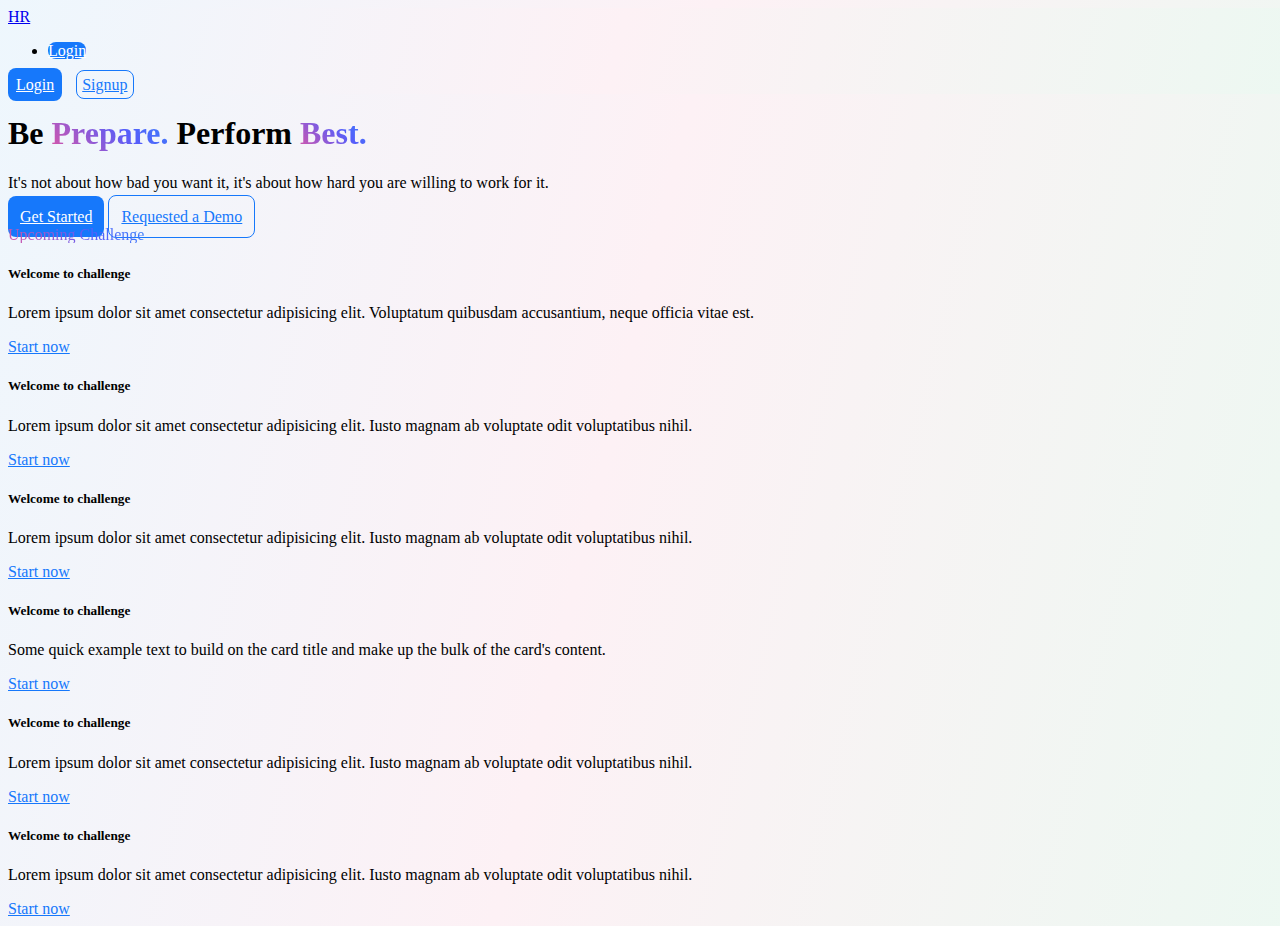
==== Ansh/index.html @ a137316a "Add files via upload" ====
<!DOCTYPE html>
<html lang="en">
  <head>
    <meta charset="UTF-8" />
    <meta http-equiv="X-UA-Compatible" content="IE=edge" />
    <meta name="viewport" content="width=device-width, initial-scale=1.0" />
    <link rel="stylesheet" href="/assets/css/style.css" />
    <link rel="stylesheet" href="https://cdnjs.cloudflare.com/ajax/libs/font-awesome/6.0.0/css/all.min.css"/>
    <link rel="stylesheet" href="https://fonts.googleapis.com/css2?family=Inter:wght@300;400;500;600;700&display=swap"/>
    <link rel="stylesheet" href="https://cdn.jsdelivr.net/npm/tw-elements/dist/css/index.min.css"/>
    <link rel="stylesheet" href="https://cdnjs.cloudflare.com/ajax/libs/animate.css/4.1.1/animate.min.css"/>
    <link rel="stylesheet" href="/node_modules/wow.js/css/libs/animate.css" />
    <script src="https://cdn.tailwindcss.com"></script>
    <title>HR</title>
  </head>
  <style>
    body{
      width: 100%;
    background: linear-gradient(103.51deg, #EAF8FF -11.85%, rgba(253, 241, 245) 47.62%, #EAF9F1 108.74%);
    }
   
  </style>
  <body>

  <!-- navbar -->
  <nav>
    <header style="background: linear-gradient(103.51deg, #eaf8ff -11.85%, rgba(253, 241, 245) 47.62%, #EAF9F1 108.74%) !important;" class="">
        <a class="logo text-base font-semibold 2xl:text-4xl text-txt" href="/">HR</a>

  <nav>
    <ul class="mr-4">
      <li>
          <a class="cta text-base font-semibold 2xl:text-xl text-txt" style="border-radius :8px ; background-color: #1678fb; color: white;" href="/login.html">Login</a>
    </li>
    </ul>
  </nav>

  <a class="menu text-xl text-txt text-sm" style="padding: 8px; margin-right: 10px; border-radius :8px ; background-color: #1678fb; color: white;" href="/login.html">Login</a>

  <a class=" text-base font-semibold 2xl:text-xl text-txt" style="padding: 5px;border-radius :8px ; border:1px solid #1678fb; color: #1678fb;" href="#">Signup</a>

  </header>
</nav>
<!-- navbar -->

    <main>
     
      <div class="about__us">
        <h1 class="text-base font-semibold 2xl:text-6xl text-2xl text-txt text-center mt-12">Be 
          <span style="background: -webkit-linear-gradient(45deg, #D956A7 0%, #565DFA 60.42%, #3983FB 100%);
          -webkit-background-clip: text;
          -webkit-text-fill-color: transparent;">Prepare.</span>
           Perform
            <span  style="background: -webkit-linear-gradient(45deg, #D956A7 0%, #565DFA 60.42%, #3983FB 100%);
            -webkit-background-clip: text;-webkit-text-fill-color: transparent;">Best. 
            <img class="sm:block hidden" style="position: absolute;z-index: -1;left: 68%;margin-top: -80px;" src="/assets/image/1643881273_rightelipse.png" alt=""></span>
            
           </h1>
           <p class="text-txt text-base text-gray-600 text-center 2xl:text-xl mt-6 p-3">It's not about how bad you want it, it's about how hard you are willing to work for it.</p>
      </div>

      <div class="call_to_action text-center mt-6">
        <a class=" text-base font-semibold 2xl:text-xl text-txt" style="padding: 12px;border-radius :8px; background-color: #1678fb; color: #fff;" href="#">Get Started</a>
        <a class=" text-base font-semibold 2xl:text-xl text-txt" style="padding: 12px;border-radius :8px ; border:1px solid #1678fb; color: #1678fb;" href="#">Requested a Demo</a>
      </div>

      <div class="cards">
        <div class="card p-8 w-5/6 mx-auto mt-10">
          <span style="background: -webkit-linear-gradient(45deg, #D956A7 0%, #565DFA 60.42%, #3983FB 100%);
          -webkit-background-clip: text;
          -webkit-text-fill-color: transparent;" class="font-semibold">Upcoming Challenge</span>
          <div class="flex justify-around items-center flex-col md:flex-row">
              <div class="rounded-lg wow fadeInUp  mt-10 shadow-lg bg-white max-w-sm" >
                <div class="p-6">
                  <h5 class="text-gray-900 text-xl font-medium mb-2">Welcome to challenge</h5>
                  <p class="text-gray-700 text-base mb-4">
                    Lorem ipsum dolor sit amet consectetur adipisicing elit. Voluptatum quibusdam accusantium, neque officia vitae est.
                  </p>
                  <a class="font-semibold" style="color: #1678fb;" href="#">Start now</a>
                </div>
              </div>
        
              <div class="rounded-lg mt-10 wow fadeInUp shadow-lg bg-white max-w-sm">
                  <div class="p-6">
                    <h5 class="text-gray-900 text-xl font-medium mb-2">Welcome to challenge</h5>
                    <p class="text-gray-700 text-base mb-4">
                    Lorem ipsum dolor sit amet consectetur adipisicing elit. Iusto magnam ab voluptate odit voluptatibus nihil.
                    </p>
                    <a class="font-semibold" style="color: #1678fb;" href="#">Start now</a>
                  </div>
                </div>

                <div class="rounded-lg mt-10 shadow-lg wow fadeInUp bg-white max-w-sm" >
                  <div class="p-6">
                    <h5 class="text-gray-900 text-xl font-medium mb-2">Welcome to challenge</h5>
                    <p class="text-gray-700 text-base mb-4">
                    Lorem ipsum dolor sit amet consectetur adipisicing elit. Iusto magnam ab voluptate odit voluptatibus nihil.
                    </p>
                    <a class="font-semibold" style="color: #1678fb;" href="#">Start now</a>
                  </div>
                </div>
            </div>   
        
            <div class="flex justify-around items-center flex-col md:flex-row">
              <div class="rounded-lg mt-10 shadow-lg bg-white wow fadeInUp max-w-sm" >
                <div class="p-6">
                  <h5 class="text-gray-900 text-xl font-medium mb-2">Welcome to challenge</h5>
                  <p class="text-gray-700 text-base mb-4">
                    Some quick example text to build on the card title and make up the bulk of the card's
                    content.
                  </p> 
                  <a class="font-semibold" style="color: #1678fb;" href="#">Start now</a>
                </div>
              </div>
        
              <div class="rounded-lg mt-10 wow fadeInUp shadow-lg bg-white max-w-sm">
                  <div class="p-6">
                    <h5 class="text-gray-900 text-xl font-medium mb-2">Welcome to challenge</h5>
                    <p class="text-gray-700 text-base mb-4">
                    Lorem ipsum dolor sit amet consectetur adipisicing elit. Iusto magnam ab voluptate odit voluptatibus nihil.
                    </p>
                    <a class="font-semibold" style="color: #1678fb;" href="#">Start now</a>
                  </div>
                </div>
                <div class="rounded-lg mt-10 shadow-lg wow fadeInUp bg-white max-w-sm">
                  <div class="p-6">
                    <h5 class="text-gray-900 text-xl font-medium mb-2">Welcome to challenge</h5>
                    <p class="text-gray-700 text-base mb-4">
                    Lorem ipsum dolor sit amet consectetur adipisicing elit. Iusto magnam ab voluptate odit voluptatibus nihil.
                    </p>
                    <a class="font-semibold" style="color: #1678fb;" href="#">Start now</a>
                  </div>
                </div>
            </div>   
        </div>
        
      </div>
    </main>

    <!-- footer -->

 

    <script src="/assets/js/index.js"></script>
    <script src="https://cdn.jsdelivr.net/npm/tw-elements/dist/js/index.min.js"></script>
    <script src="/node_modules/wow.js/dist/wow.min.js"></script>
    <script type="text/javascript">
      new WOW().init();
    </script>
  </body>
</html>
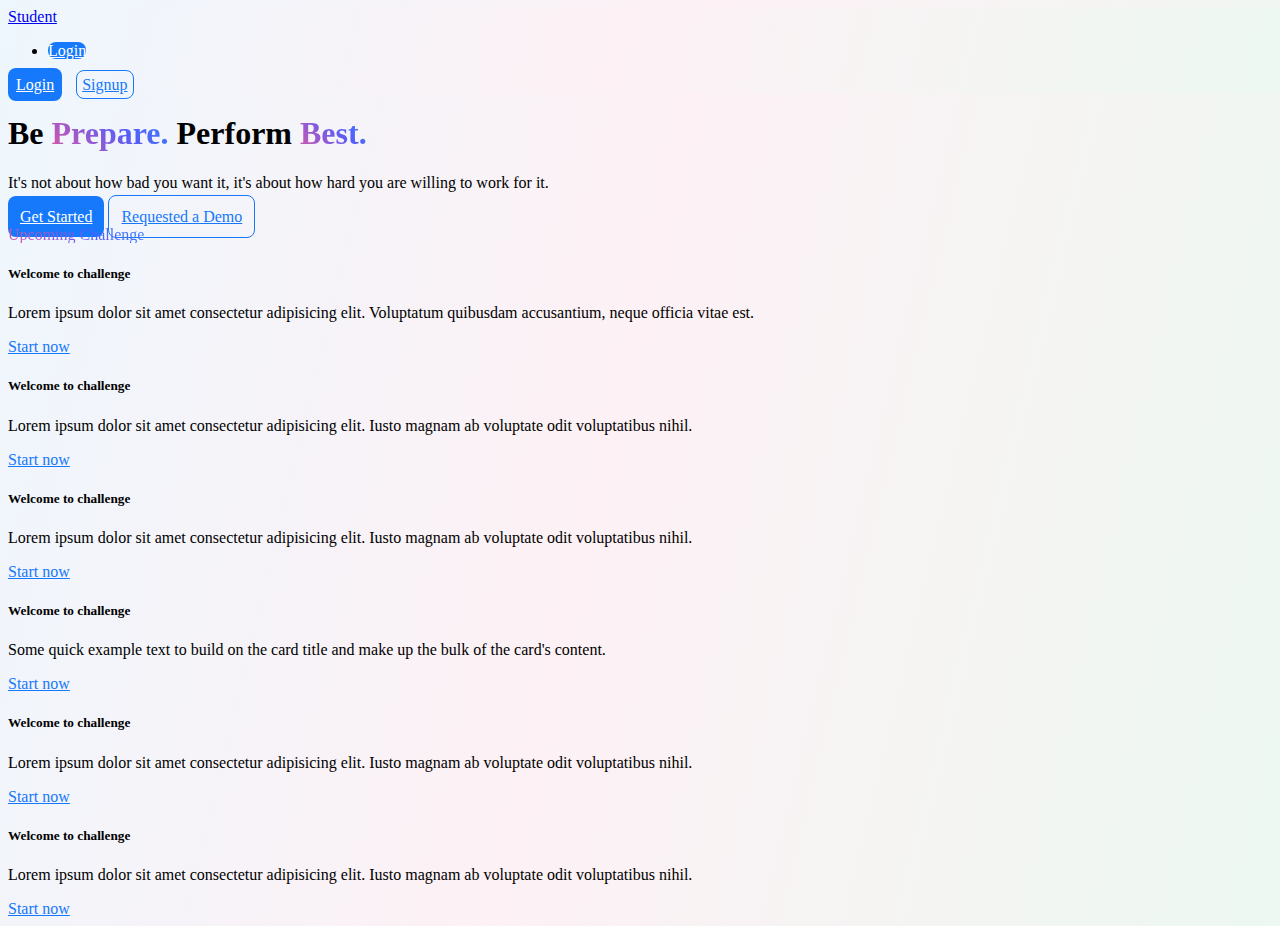
==== commit b581061d: "Add files via upload" ====
--- a/Ansh/index.html
+++ b/Ansh/index.html
@@ -11,7 +11,7 @@
     <link rel="stylesheet" href="https://cdnjs.cloudflare.com/ajax/libs/animate.css/4.1.1/animate.min.css"/>
     <link rel="stylesheet" href="/node_modules/wow.js/css/libs/animate.css" />
     <script src="https://cdn.tailwindcss.com"></script>
-    <title>HR</title>
+    <title>Home</title>
   </head>
   <style>
     body{
@@ -25,7 +25,7 @@
   <!-- navbar -->
   <nav>
     <header style="background: linear-gradient(103.51deg, #eaf8ff -11.85%, rgba(253, 241, 245) 47.62%, #EAF9F1 108.74%) !important;" class="">
-        <a class="logo text-base font-semibold 2xl:text-4xl text-txt" href="/">HR</a>
+        <a class="logo text-base font-semibold 2xl:text-4xl text-txt" href="/">Student</a>
 
   <nav>
     <ul class="mr-4">
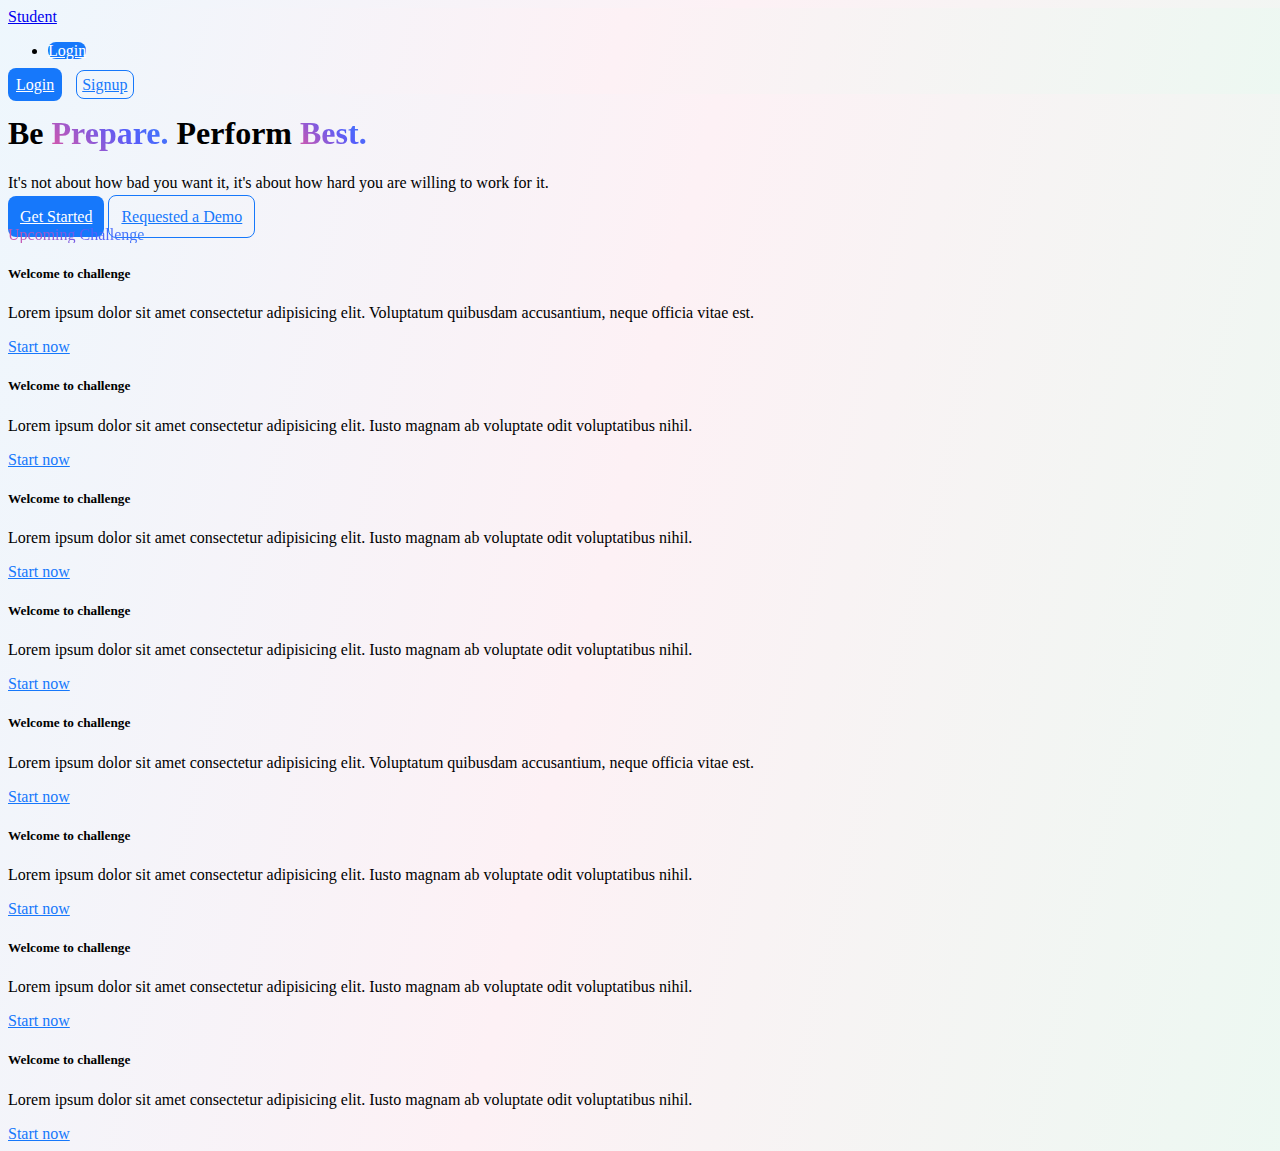
==== commit 890e8b13: "Add files via upload" ====
--- a/Ansh/index.html
+++ b/Ansh/index.html
@@ -48,8 +48,7 @@
       <div class="about__us">
         <h1 class="text-base font-semibold 2xl:text-6xl text-2xl text-txt text-center mt-12">Be 
           <span style="background: -webkit-linear-gradient(45deg, #D956A7 0%, #565DFA 60.42%, #3983FB 100%);
-          -webkit-background-clip: text;
-          -webkit-text-fill-color: transparent;">Prepare.</span>
+          -webkit-background-clip: text;-webkit-text-fill-color: transparent;">Prepare.</span>
            Perform
             <span  style="background: -webkit-linear-gradient(45deg, #D956A7 0%, #565DFA 60.42%, #3983FB 100%);
             -webkit-background-clip: text;-webkit-text-fill-color: transparent;">Best. 
@@ -70,7 +69,8 @@
           -webkit-background-clip: text;
           -webkit-text-fill-color: transparent;" class="font-semibold">Upcoming Challenge</span>
           <div class="flex justify-around items-center flex-col md:flex-row">
-              <div class="rounded-lg wow fadeInUp  mt-10 shadow-lg bg-white max-w-sm" >
+            
+              <div class=" rounded-lg wow fadeInUp mr-4 mt-10 shadow-lg bg-white max-w-sm" >
                 <div class="p-6">
                   <h5 class="text-gray-900 text-xl font-medium mb-2">Welcome to challenge</h5>
                   <p class="text-gray-700 text-base mb-4">
@@ -80,7 +80,7 @@
                 </div>
               </div>
         
-              <div class="rounded-lg mt-10 wow fadeInUp shadow-lg bg-white max-w-sm">
+              <div class="rounded-lg mt-10 wow mr-4 fadeInUp shadow-lg bg-white max-w-sm">
                   <div class="p-6">
                     <h5 class="text-gray-900 text-xl font-medium mb-2">Welcome to challenge</h5>
                     <p class="text-gray-700 text-base mb-4">
@@ -99,21 +99,8 @@
                     <a class="font-semibold" style="color: #1678fb;" href="#">Start now</a>
                   </div>
                 </div>
-            </div>   
-        
-            <div class="flex justify-around items-center flex-col md:flex-row">
-              <div class="rounded-lg mt-10 shadow-lg bg-white wow fadeInUp max-w-sm" >
-                <div class="p-6">
-                  <h5 class="text-gray-900 text-xl font-medium mb-2">Welcome to challenge</h5>
-                  <p class="text-gray-700 text-base mb-4">
-                    Some quick example text to build on the card title and make up the bulk of the card's
-                    content.
-                  </p> 
-                  <a class="font-semibold" style="color: #1678fb;" href="#">Start now</a>
-                </div>
-              </div>
-        
-              <div class="rounded-lg mt-10 wow fadeInUp shadow-lg bg-white max-w-sm">
+
+                <div class="rounded-lg mt-10 ml-4 shadow-lg wow fadeInUp bg-white max-w-sm" >
                   <div class="p-6">
                     <h5 class="text-gray-900 text-xl font-medium mb-2">Welcome to challenge</h5>
                     <p class="text-gray-700 text-base mb-4">
@@ -122,7 +109,44 @@
                     <a class="font-semibold" style="color: #1678fb;" href="#">Start now</a>
                   </div>
                 </div>
-                <div class="rounded-lg mt-10 shadow-lg wow fadeInUp bg-white max-w-sm">
+
+          
+
+
+              </div>   
+        
+            <div class="flex justify-around items-center flex-col md:flex-row">
+              <div class=" rounded-lg wow fadeInUp mr-4 mt-10 shadow-lg bg-white max-w-sm" >
+                <div class="p-6">
+                  <h5 class="text-gray-900 text-xl font-medium mb-2">Welcome to challenge</h5>
+                  <p class="text-gray-700 text-base mb-4">
+                    Lorem ipsum dolor sit amet consectetur adipisicing elit. Voluptatum quibusdam accusantium, neque officia vitae est.
+                  </p>
+                  <a class="font-semibold" style="color: #1678fb;" href="#">Start now</a>
+                </div>
+              </div>
+        
+              <div class="rounded-lg mt-10 wow mr-4 fadeInUp shadow-lg bg-white max-w-sm">
+                  <div class="p-6">
+                    <h5 class="text-gray-900 text-xl font-medium mb-2">Welcome to challenge</h5>
+                    <p class="text-gray-700 text-base mb-4">
+                    Lorem ipsum dolor sit amet consectetur adipisicing elit. Iusto magnam ab voluptate odit voluptatibus nihil.
+                    </p>
+                    <a class="font-semibold" style="color: #1678fb;" href="#">Start now</a>
+                  </div>
+                </div>
+
+                <div class="rounded-lg mt-10 shadow-lg wow fadeInUp bg-white max-w-sm" >
+                  <div class="p-6">
+                    <h5 class="text-gray-900 text-xl font-medium mb-2">Welcome to challenge</h5>
+                    <p class="text-gray-700 text-base mb-4">
+                    Lorem ipsum dolor sit amet consectetur adipisicing elit. Iusto magnam ab voluptate odit voluptatibus nihil.
+                    </p>
+                    <a class="font-semibold" style="color: #1678fb;" href="#">Start now</a>
+                  </div>
+                </div>
+
+                <div class="rounded-lg mt-10 ml-4 shadow-lg wow fadeInUp bg-white max-w-sm" >
                   <div class="p-6">
                     <h5 class="text-gray-900 text-xl font-medium mb-2">Welcome to challenge</h5>
                     <p class="text-gray-700 text-base mb-4">
